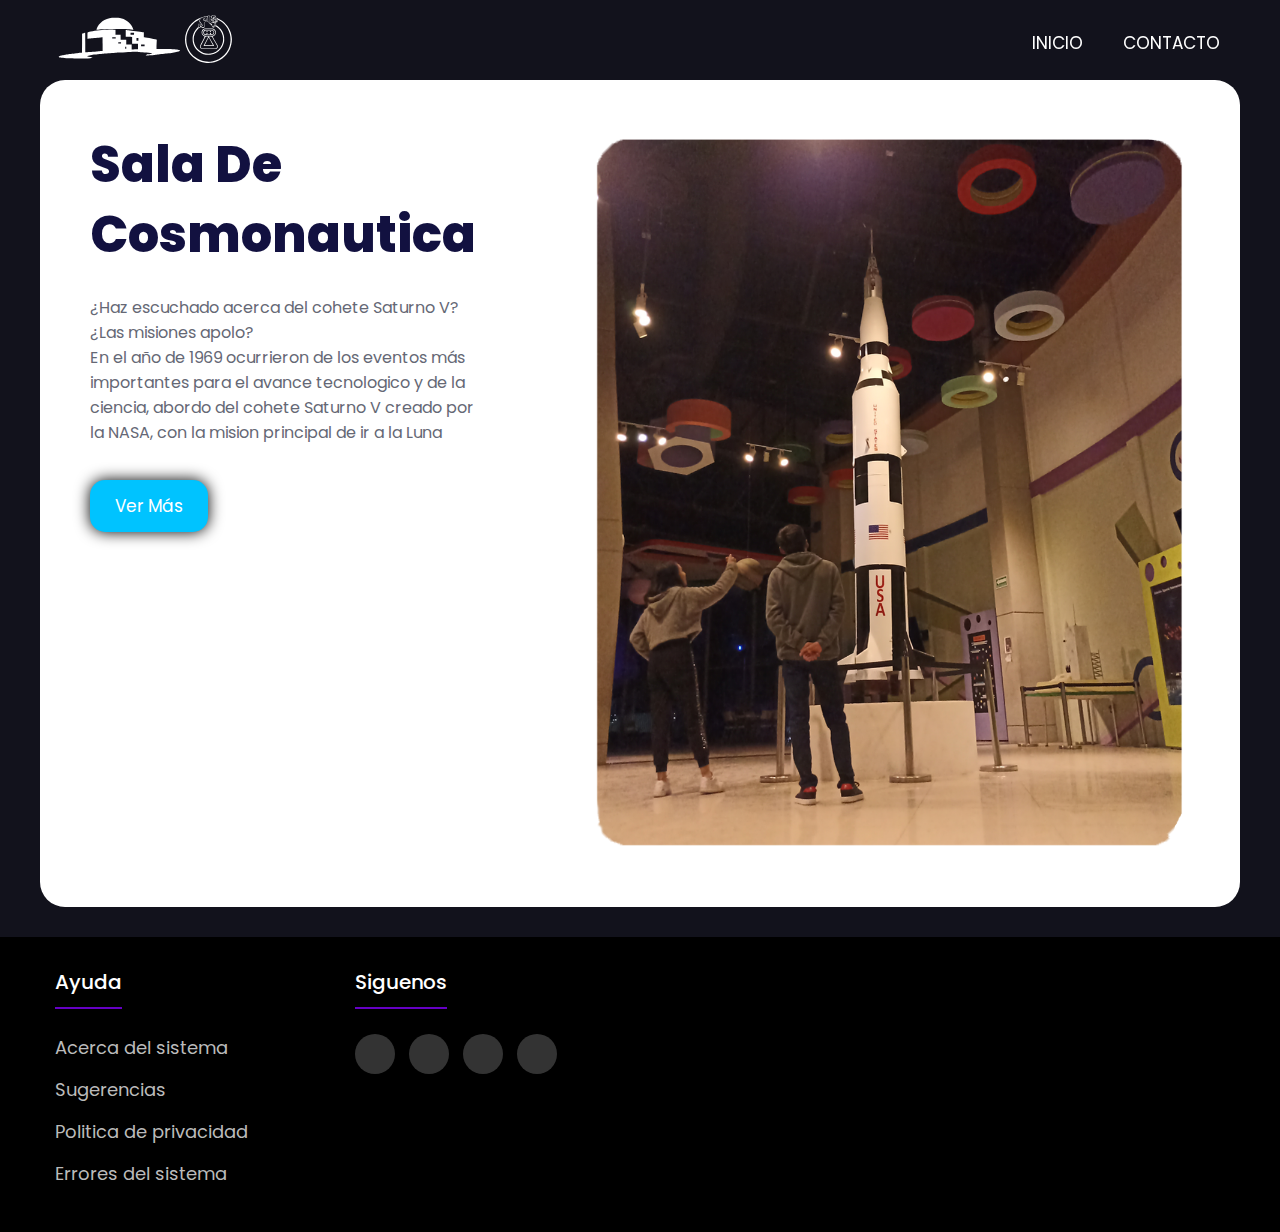
==== rooms/index.html @ b4599715 "Add files via upload" ====
<!DOCTYPE html>
<html lang="es">
<head>
    <meta charset="UTF-8">
    <meta http-equiv="X-UA-Compatible" content="IE=edge">
    <meta name="viewport" content="width=device-width, initial-scale=1.0">
    <title>Cosmonautica</title>
    <link rel="icon" href="../images/moon.ico">
    <link rel="stylesheet" href="https://cdnjs.cloudflare.com/ajax/libs/font-awesome/6.4.0/css/all.min.css" 
    integrity="sha512-iecdLmaskl7CVkqkXNQ/ZH/XLlvWZOJyj7Yy7tcenmpD1ypASozpmT/E0iPtmFIB46ZmdtAc9eNBvH0H/ZpiBw==" 
    crossorigin="anonymous" referrerpolicy="no-referrer" />
    <link rel="stylesheet" href="style.css">
</head>
<body>
    <header class="header">

        <div class="menu container">

            <a href="#" class="logo"><img src="../images/Planetario-ofc.svg" alt=""></a>
            <input type="checkbox" id="menu"/>

            <label for="menu">
                <img src="../images/menu.png" class="menu-icono" alt="">
            </label>

            <nav class="navbar">
                <ul>
                    <li><a href="../index.html">Inicio</a></li>
                   
                    <li><a href="#">Contacto</a></li>
                </ul>
            </nav>
        </div>

    </header>

    <div class="header-content container">
        <div class="header-txt">
            <h1>Sala de Cosmonautica</h1>
            <p>
                ¿Haz escuchado acerca del cohete Saturno V?<br>
                ¿Las misiones apolo? <br>
                En el año de 1969 ocurrieron de los eventos más importantes
                para el avance tecnologico y de la ciencia, abordo del cohete Saturno V creado por 
                la NASA, con la mision principal de ir a la Luna 
                
            </p>
            <a href="#" class="btn-1">Ver más</a>
        </div>
    

        <div class="header-img">
            <img src="../images/rooms-img/ofc1.png" alt="">
        </div>
    </div>


    <section class="modal">
        <div class="modal-container">
            <img src="../images/Icons/ilustration.svg" class="modal-img">
            <h2 class="modal-title">Visitanos</h2>
            <p class="modal-paragraph">
                Para obtener la experiencia e informacion completa te recomendamos
                visitarnos en el planetario Digital de Chimalhuacán
            </p>
                <a href="#" class="modal-close">Cerrar</a>
        </div>
    </section>

    <footer class="footer">
        <div class="container">
            <div class="footer-row">

                 <div class="footer-links">
                    <h4>Ayuda</h4>
                        <ul>
                            <li><a href="#">Acerca del sistema</a></li>
                            <li><a href="#">Sugerencias</a></li>
                            <li><a href="#">Politica de privacidad</a></li>
                            <li><a href="#">Errores del sistema</a></li>
                        </ul>
                </div>

                <div class="footer-links">
                    <h4>Siguenos</h4>
                    <div class="social-link">
                        <a href="#" class="fab fa-facebook-f"></a>
                        <a href="#" class="fab fa-youtube"></a>
                        <a href="#" class="fab fa-whatsapp"></a>
                        <a href="#" class="fab fa-instagram"></a>
                    </div>
                </div>
                

            </div>
        </div>
    </footer>

    <script src="script.js"></script>
</body>
</html>
---- rooms/style.css ----
@import url('https://fonts.googleapis.com/css2?family=Poppins:wght@400;500;600;700;800&display=swap');

*{
    margin: 0;
    padding: 0;
    box-sizing: border-box;
    text-decoration: none;
    list-style: none;
}

body{
    background-color: #12121c;
    font-family: 'Poppins', sans-serif;
}

.header{
display: flex;
align-items: center;
position: fixed;
top: 0;
left: 0;
right: 0;
padding: 0px 10%;
align-items: center;
justify-content: space-between;
z-index: 1000;
}

.container{
    max-width: 1200px;
    margin: 0 auto;
}

.menu{
    position: absolute;
    top: 10px;
    left: 0;
    right: 0;
    display: flex;
    align-items: center;
    justify-content: space-between;
}

.logo{
    font-weight: 200;
    font-size: 25px;
    color: #ffffff;
    text-transform: uppercase;
}

.menu .navbar ul li{
    position: relative;
    float: left;
}

.menu .navbar ul li a{
    font-size: 17px;
    font-weight: 200px;
    padding: 20px;
    color: #ffffff;
    display: block;
    text-transform: uppercase;
    transition: all .2s ease;
    border-radius: 15px;
}

.menu .navbar ul li a:hover{
    background-color: #29024D;
    transition: all .5s;
    color: #ffffff;
}

#menu{
    display: none;
}

.menu-icono{
    width: 25px;
}

.menu label{
    cursor: pointer;
    display: none;
}

.header-content{
    margin-top: 80px;
    display: flex;
    padding: 50px;
    background-color: #ffffff;
    border-radius: 25px;
    margin-bottom: 30px;
}

.header-txt{
    width: 50%;
}

.header-txt h1{
    font-size: 50px;
    line-height: 70px;
    color: #121140;
    text-transform: capitalize;
    font-weight: 800;
    margin-bottom: 25px;
}

.header-txt p{
    font-size: 16px;
    color: #656875;
    margin-bottom: 35px;
}

.btn-1{
    display: inline-block;
    padding: 13px 25px;
    background-color: #00c3ff;
    font-size: 17px;
    color: #fFFFFF;
    border-radius: 15px;
    text-transform: capitalize;
    box-shadow: 0 0 15px rgba(0, 0,0,1);
    transition: all .5s ease;
}

.btn-1:hover{
    background-color: #121140;
}

.header-img{
    width: 100%;
    text-align: right;
}

.header-img img{
    width: 600px;
}

.modal{
    position: fixed;
    top: 0;
    left: 0;
    right: 0;
    bottom: 0;
    background: transparent;
    backdrop-filter: blur(20px);
    display: flex;
    opacity: 0;
    pointer-events: none;
    transition: opacity .6s;
}

.modal--show{
    opacity: 1;
    pointer-events: unset;
    transition: opacity .6s;
}

.modal-container{
    margin: auto;
    width: 90%;
    max-width: 600px;
    max-height: 90%;
    background-color: #12121c;
    border-radius: 10px;
    padding: 3em 2.5em;
    display: grid;
    place-items: center;
    grid-auto-columns: 100%;
}

.modal-title{
    font-size: 2.5rem;
}

.modal-paragraph{
    margin-bottom: 10px;
}

.modal-img{
    width: 90%;
    max-width: 300px;
}

.modal-close{
    text-decoration: none;
    color: #ffffff;
    background-color: #6500C4;
    padding: 1em;
    border: 1px solid;
    border-radius: 15px;
    display: inline-block;
    font-weight: 300;
    transition: background-color .3s;
}

.modal-close:hover{
    background-color: #29024D;
    color: #fdfeff;
}

h2{
    font-size: 40px;
    color: #fdfeff;
    line-height: 1.4;
    margin-bottom: 15px;
}

p{
    font-size: 17px;
    color: #797979;
    margin-bottom: 35px;
}

.footer{
    background-color: #000000;
    padding: 30px 0;
}

.footer-row{
    display: flex;
    flex-wrap:wrap;
}

.footer-links{
  width: 25%;
  padding: 0 15px;  
}
.footer-links h4{
    font-size: 20px;
    color:#ffffff;
    margin-bottom: 25px;
    font-weight: 500;
    border-bottom: 2px solid #6500C4; 
    padding-bottom:10px ;
    display: inline-block;
}
.footer-links ul li a{
    font-size: 18px;
    text-decoration: none;
    color: #bbbbbb;
    display: block;
    margin-bottom: 15px;
    transition: all .3s ease;
}

.footer-links ul li a:hover{
    color:#ffffff;
    padding-left: 6px;
}

.social-link a {
    display: inline-block;
    min-height: 40px;
    width: 40px;
    background-color: rgba(255,255,255,0.2);
    margin: 0 10px 10px 0;
    text-align: center;
    line-height: 40px;
    border-radius: 50%;
    COLOR:#fFFFFF;
    transition: all .5s ease;
}

.social-link a:hover{
    background-color: #29024D;
}

@media(max-width:991px){

    .menu label{
        display: initial;
    }

    .menu .navbar{
        position: absolute;
        top: 100%;
        right: 0;
        left: 0;
        background-color: #12121c;
        display: none;
    }

    .menu .navbar ul li{
        width: 100%;
    }

    #menu:checked ~ .navbar{
        display: initial;
    }

    .header{
        height: 0vh;
        min-height: 50px;
        background-color: transparent;
        margin-bottom: 30px;
    }

    .header-content{
        flex-direction: column;
        padding: 50px 30px 20px 30px;
        margin: 0px;
    }

    .header-txt{
        width: 100%;
        margin-right: 0;
        text-align: center;
        margin-bottom: 25px;
    }

    .header-img{
        width: 100%;
        text-align: center;
    }

    .header-img img{
        width: 100%;
    }

    .footer-row{
         text-align: center;
    }

    .footer-links{
         width: 100%;
         margin-bottom: 30px;
    }
}
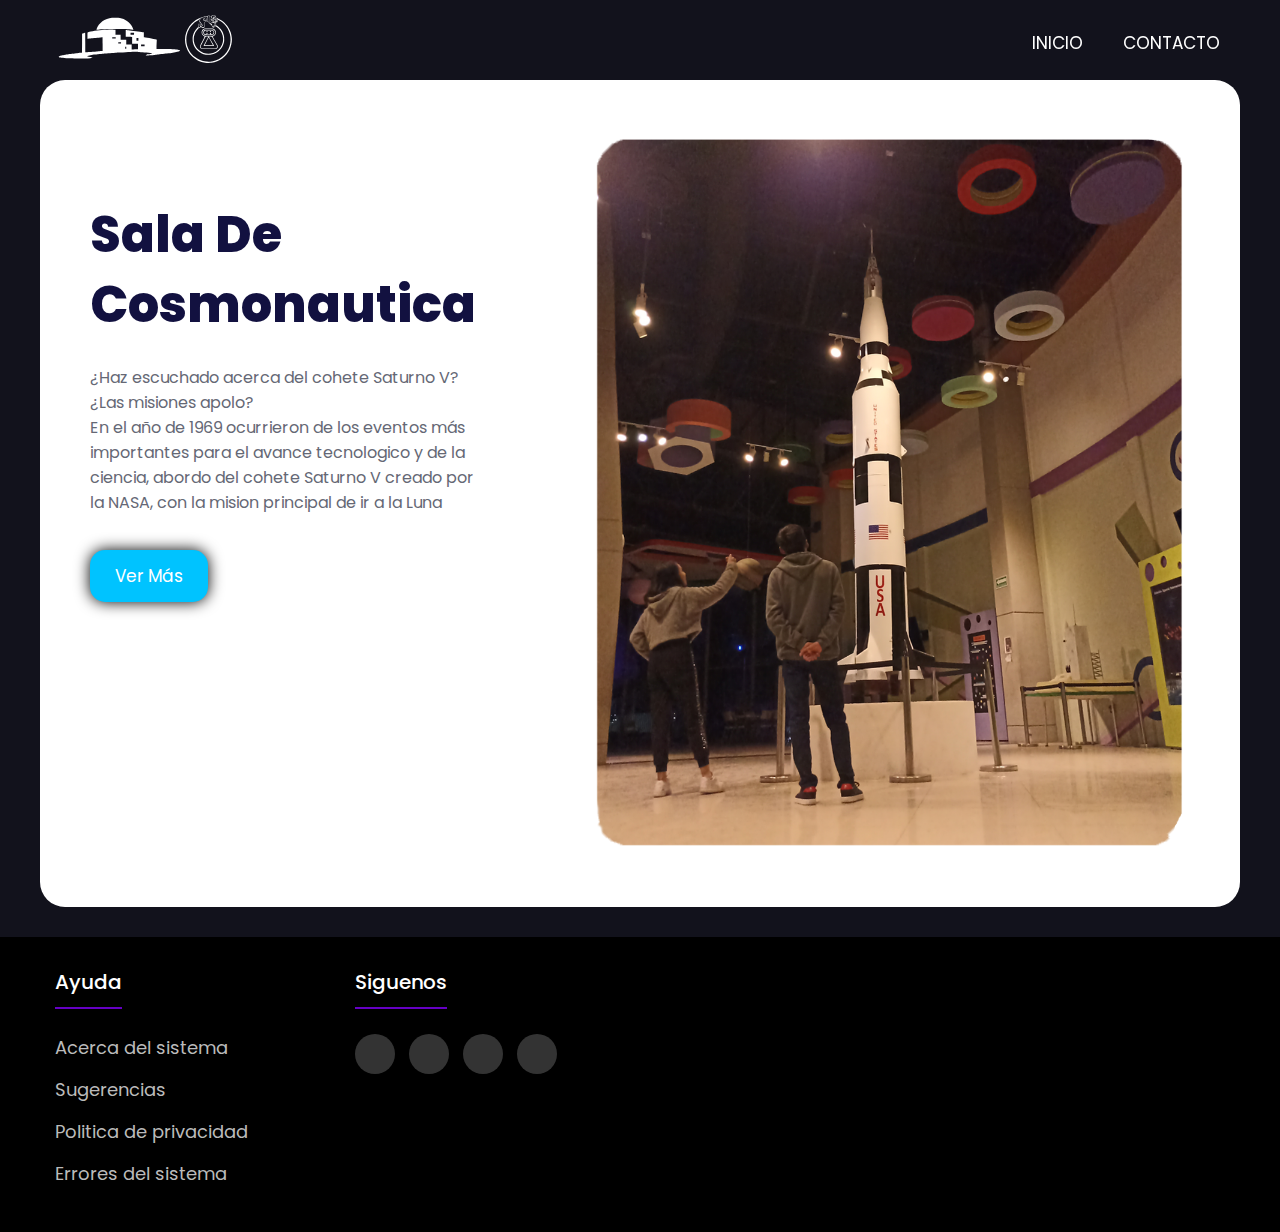
==== commit 2222fa91: "Add files via upload" ====
--- a/rooms/index.html
+++ b/rooms/index.html
@@ -16,7 +16,7 @@
 
         <div class="menu container">
 
-            <a href="#" class="logo"><img src="../images/Planetario-ofc.svg" alt=""></a>
+            <a href="#" class="logo"> <img src="../images/Planetario-ofc.svg" alt=""> <br></a>
             <input type="checkbox" id="menu"/>
 
             <label for="menu">
@@ -36,7 +36,7 @@
 
     <div class="header-content container">
         <div class="header-txt">
-            <h1>Sala de Cosmonautica</h1>
+            <h1><br>Sala de Cosmonautica</h1>
             <p>
                 ¿Haz escuchado acerca del cohete Saturno V?<br>
                 ¿Las misiones apolo? <br>
--- a/rooms/style.css
+++ b/rooms/style.css
@@ -75,7 +75,9 @@
 }
 
 .menu-icono{
-    width: 25px;
+    width: 30px;
+    margin-bottom: 30px;
+    position: relative;
 }
 
 .menu label{
@@ -291,9 +293,10 @@
 
     .header{
         height: 0vh;
-        min-height: 50px;
-        background-color: transparent;
-        margin-bottom: 30px;
+        min-height: 70px;
+        background-color: #121140;
+        margin-bottom: 40px;
+        border-radius: 5px;
     }
 
     .header-content{
